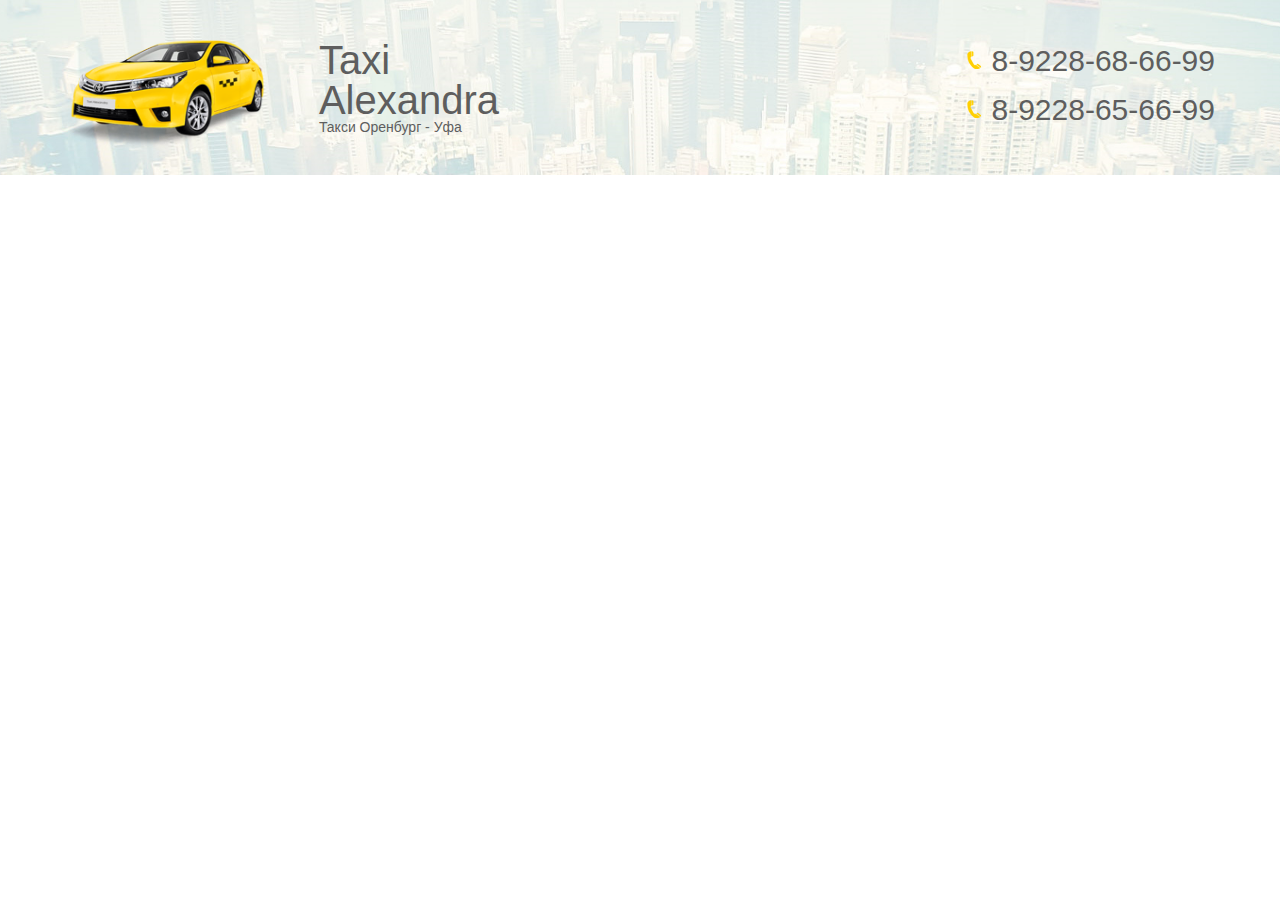
==== index.html @ e8ef6db5 "header" ====
<!DOCTYPE html>
<html lang="ru">
<head>
   <meta charset="UTF-8">
   <meta name="viewport" content="width=device-width, initial-scale=1.0">
   <link rel="stylesheet" type="text/css" href="style.css">
   <title>Taxi Alexandra</title>
</head>
<body>
   <header class="header">
      <div class="container">
         <div class="header-content">
            <div class="logo">
               <a class='logo-link' href='index.html'>
                  <img src="img/logo.png" alt="" class="logo-img">
                  <div class="logo-title">
                     <div class="logo-name">Taxi Alexandra</div>
                     <div class="logo-description">Такси Оренбург - Уфа</div>

                  </div>
               </a>
            </div>
            <div class="tel">
               <span><a href="tel:+79228686699">8-9228-68-66-99</a></span>
               <span><a href="tel:+79228656699">8-9228-65-66-99</a></span>
            </div>
         </div>

      </div>
   </header>
   
</body>
</html>
---- style.css ----
/*Обнуление*/
*{	padding: 0;	margin: 0;	border: 0;}*,*:before,*:after{	-moz-box-sizing: border-box;	-webkit-box-sizing: border-box;	box-sizing: border-box;}:focus,:active{outline: none;}a:focus,a:active{outline: none;}nav,footer,header,aside{display: block;}html,body{height: 100%;width: 100%;font-size: 100%;line-height: 1;font-size: 14px;-ms-text-size-adjust: 100%;-moz-text-size-adjust: 100%;-webkit-text-size-adjust: 100%;}input,button,textarea{font-family:inherit;}input::-ms-clear{display: none;}button{cursor: pointer;}button::-moz-focus-inner {padding:0;border:0;}a, a:visited{text-decoration: none;}a:hover{text-decoration: none;}ul li{list-style: none;}img{vertical-align: top;}h1,h2,h3,h4,h5,h6{font-size:inherit;font-weight: 400;}
/*--------------------*/
body {
   font-family: Arial, Helvetica, sans-serif;
   font-weight: normal;
   font-style: normal;
   color:#5e5e5e;
}

.container {
   max-width: 1170px;
   margin:0 auto;
   padding:0 10px;
   box-sizing: border-box;
}

.header{
   background: url('img/header.jpg') no-repeat center center;
   background-size: cover;
   padding:40px 0 25px;
}

.header-content {
   display: flex;
   justify-content: space-between;  
   align-items: center;
}

.logo-link {
   display:block;
   color:inherit;
}

.logo {
   display:block;
}

.logo-img {
   width: 200px;
   height: 110px;
   display:inline-block;
   margin-right: 50px;
}

.logo-title {
   display: inline-block;
   width:210px;
}

.logo-name {
   font-size:40px;
}
.logo-description {
   font-size: 14px;
}

.tel span{
   display: block;
   margin-bottom: 19px;
   position:relative;
}

.tel span a {
   color:inherit;
   font-size: 30px;
}

.tel span::before{
   content: "";
   width:14px;
   height:18px;
   background-image: url('img/tel.png');
   position: absolute;
   left:-25px;
   top:5px;
}



@media screen and (max-width: 719px) {
   .header-content {
      flex-direction: column;
   }
   .logo-img {
      width: 100px;
      height: 55px;
      margin-right: 30px;
   }
   .logo {
      margin-bottom: 20px;
      text-align: center;
   }
   .logo-title {
      width:auto;
      vertical-align: top;
   }
   .logo-name {
      font-size:30px;
   }
   .tel span a {
      font-size: 20px;
   }
}
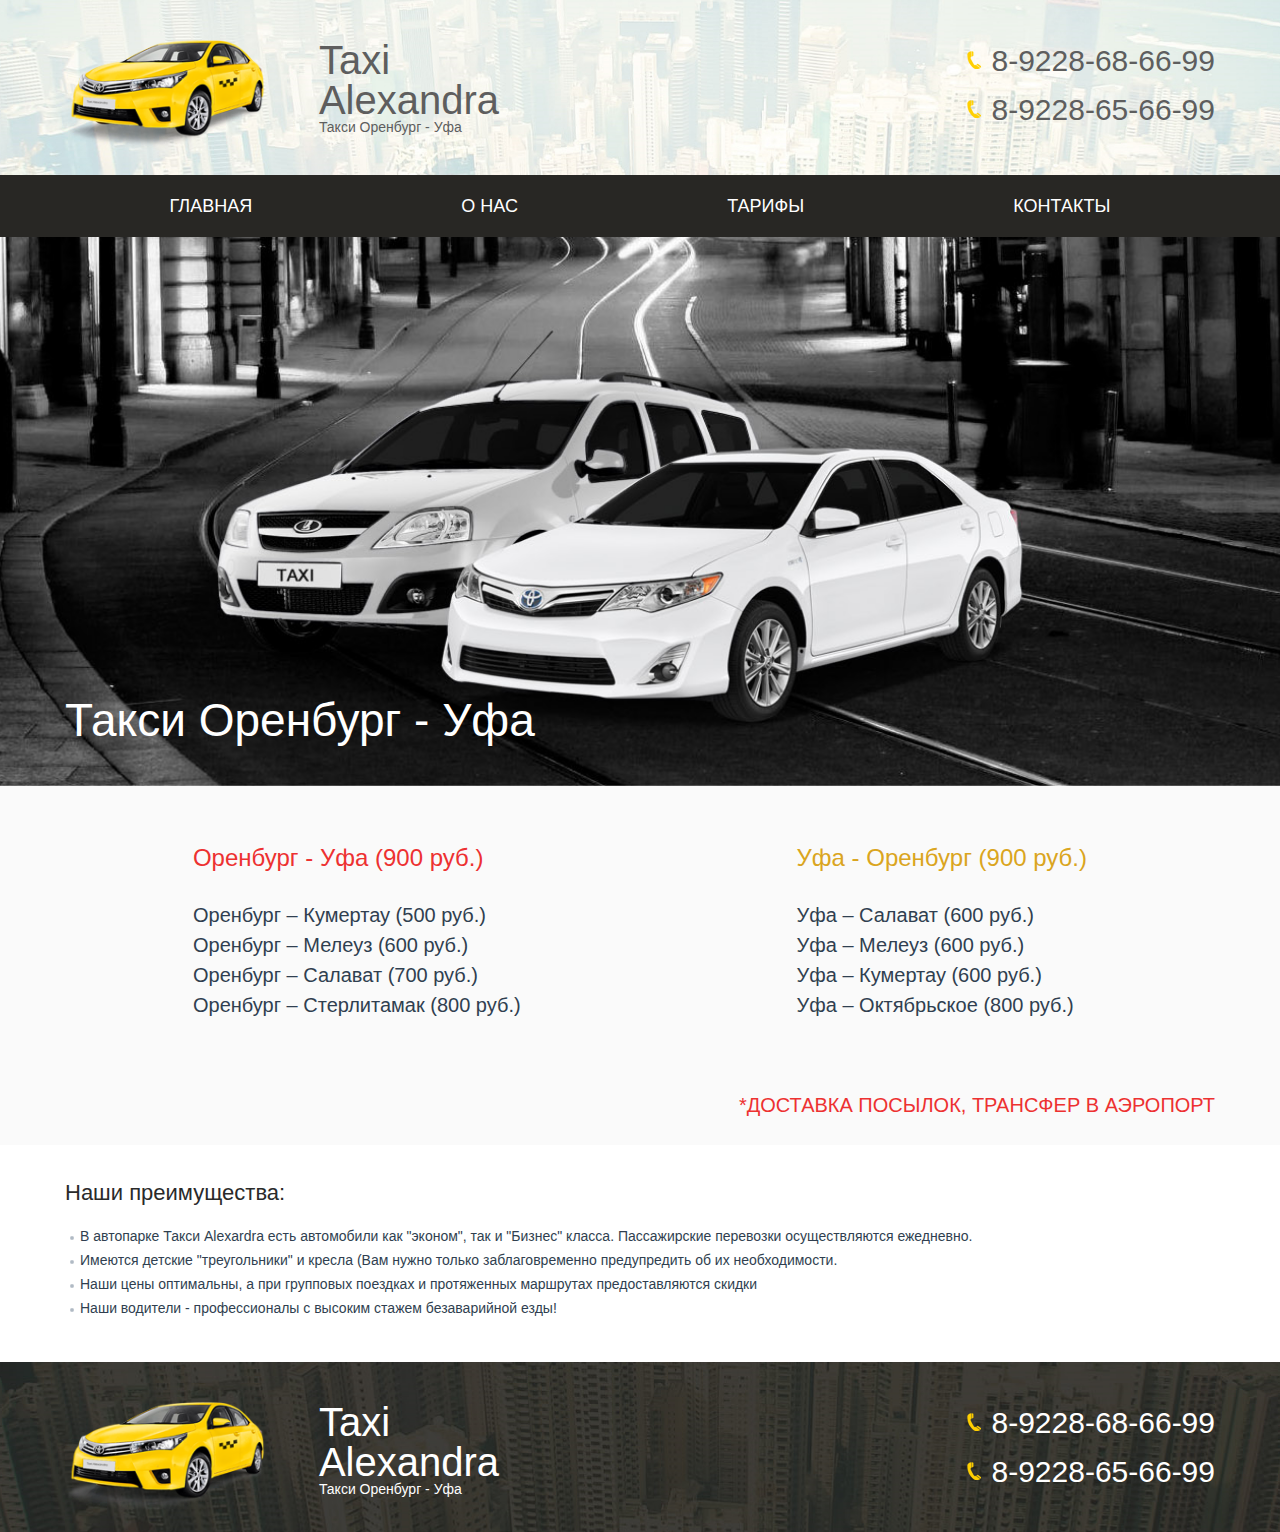
==== commit d30facec: "pre-complete" ====
--- a/index.html
+++ b/index.html
@@ -14,9 +14,8 @@
                <a class='logo-link' href='index.html'>
                   <img src="img/logo.png" alt="" class="logo-img">
                   <div class="logo-title">
-                     <div class="logo-name">Taxi Alexandra</div>
-                     <div class="logo-description">Такси Оренбург - Уфа</div>
-
+                     <div class="logo-name"><h1>Taxi Alexandra</h1></div>
+                     <div class="logo-description"><h2>Такси Оренбург - Уфа</h2></div>
                   </div>
                </a>
             </div>
@@ -25,9 +24,75 @@
                <span><a href="tel:+79228656699">8-9228-65-66-99</a></span>
             </div>
          </div>
-
       </div>
    </header>
-   
+   <nav class="nav">
+      <div class="container">
+         <ul class="nav-list">
+            <li class="nav-item"><a class="nav-link" href="index.html">Главная</a></li>
+            <li class="nav-item"><a class="nav-link" href="about.html">О нас</a></li>
+            <li class="nav-item"><a class="nav-link" href="price.html">Тарифы</a></li>
+            <li class="nav-item"><a class="nav-link" href="contact.html">Контакты</a></li>
+         </ul>
+      </div>      
+   </nav>
+   <main class="main">
+      <section class="hero">
+         <div class="container">
+            <h1 class="hero-title">Такси Оренбург - Уфа</h1>
+         </div>
+      </section>
+      <section class="price">
+         <div class="container">
+            <div class="price-lists">
+               <ul class="first-list">
+                  <li class="price-list__item">Оренбург - Уфа (900 руб.)</li>
+                  <li class="price-list__item">Оренбург – Кумертау (500 руб.)</li>
+                  <li class="price-list__item">Оренбург – Мелеуз (600 руб.)</li>
+                  <li class="price-list__item">Оренбург – Салават (700 руб.)</li>
+                  <li class="price-list__item">Оренбург – Стерлитамак (800 руб.)</li>
+               </ul>
+               <ul class="second-list">
+                  <li class="price-list__item">Уфа - Оренбург (900 руб.)</li>
+                  <li class="price-list__item">Уфа – Салават (600 руб.)</li>
+                  <li class="price-list__item">Уфа – Мелеуз (600 руб.)</li>
+                  <li class="price-list__item">Уфа – Кумертау (600 руб.)</li>
+                  <li class="price-list__item">Уфа – Октябрьское (800 руб.) </li>
+               </ul>
+            </div>
+            <div class="bonus"><h3>*ДОСТАВКА ПОСЫЛОК, ТРАНСФЕР В АЭРОПОРТ</h3></div>
+         </div>         
+      </section>
+      <section class="about">
+         <div class="container">
+            <h3 class="about-title">Наши преимущества:</h3>
+            <ul class="advantage">
+               <li class="advantage__item">В автопарке Такси Alexardra  есть автомобили как "эконом", так и "Бизнес" класса. Пассажирские перевозки осуществляются ежедневно.</li>
+               <li class="advantage__item">Имеются детские "треугольники" и кресла (Вам нужно только заблаговременно предупредить об их необходимости.</li>
+               <li class="advantage__item">Наши цены оптимальны, а при групповых поездках и протяженных маршрутах предоставляются скидки</li>
+               <li class="advantage__item">Наши водители - профессионалы с высоким стажем безаварийной езды!</li>
+             </ul>
+         </div>         
+      </section>
+   </main>
+   <footer class="footer">
+      <div class="container">
+         <div class="header-content">
+            <div class="logo">
+               <a class='logo-link' href='index.html'>
+                  <img src="img/logo.png" alt="" class="logo-img">
+                  <div class="logo-title">
+                     <div class="logo-name"><h1>Taxi Alexandra</h1></div>
+                     <div class="logo-description"><h2>Такси Оренбург - Уфа</h2></div>
+                  </div>
+               </a>
+            </div>
+            <div class="tel">
+               <span><a href="tel:+79228686699">8-9228-68-66-99</a></span>
+               <span><a href="tel:+79228656699">8-9228-65-66-99</a></span>
+            </div>
+         </div>
+      </div>
+   </footer>   
 </body>
 </html>--- a/style.css
+++ b/style.css
@@ -76,8 +76,159 @@
    top:5px;
 }
 
-
-
+.nav {
+   background-color: #282724;
+   padding:22px 0;
+}
+
+.nav-list {
+   display:flex;
+   justify-content: space-around;
+}
+
+.nav-link {
+   color: white;
+   font-size: 18px;
+   text-transform: uppercase;
+}
+.nav-link:hover{
+   color:#FFBD14;
+}
+
+.hero{
+   background: url('img/bannerbg.jpg') no-repeat center center;
+   background-size: cover;
+   padding:460px 0 43px;
+}
+
+.hero-title{
+   font-size: 46px;
+   color:white;
+}
+
+.price{
+   background-color: #fafafa;
+   padding:60px 0 30px;
+}
+
+.price-lists{
+   display: flex;
+   justify-content: space-around;
+}
+
+.first-list{
+   margin-right: 10px;
+}
+
+.first-list li:first-child{
+   color:#ed3131;
+   font-size: 24px;
+   margin-bottom: 35px;
+}
+.second-list{
+   margin-left: 10px;
+}
+
+.second-list li:first-child {
+   color:#daa520;
+   font-size: 24px;
+   margin-bottom: 35px;
+}
+.price-list__item {
+   color:#303F50;
+   font-size: 20px;
+   margin-bottom:10px;
+}
+.bonus{
+   color:#ed3131;
+   font-size: 20px;
+   text-transform: uppercase;
+   text-align: right;
+   margin-top: 70px;
+}
+
+.about{
+   padding:37px 0;
+}
+
+.about-title {
+   color:#2a2a2a;
+   font-size: 22px;
+   margin-bottom: 25px;
+}
+.advantage {
+   margin-left: 15px;
+   
+}
+.advantage__item {
+   color:#303f50;
+   font-size: 14px;
+   margin-bottom: 10px;
+   position: relative;
+}
+.advantage__item::before{
+   content:"";
+   width: 4px;
+   height: 4px;
+   position: absolute;
+   top:50%;
+   left:-10px;
+   background-image: url("img/postbullets.png");
+}
+
+.footer{
+   background: url('img/footer.png') no-repeat center center;
+   background-size: cover;
+   padding:40px 0 20px;
+   color:white;
+}
+
+.about-main {
+   padding:30px 0;
+   min-height: 50%;
+}
+.about-main__title {
+   color:#2a2a2a;
+   font-size: 28px;
+   text-transform: uppercase;
+   margin-bottom: 10px;
+}
+.about-main p{
+   line-height: 150%;
+   font-size: 14px;
+   color:#5e5e5e;
+}
+.about-advantage{
+   margin-top: 10px;
+}
+
+.price-main{
+   padding:30px 0;
+   min-height: 50%;
+}
+.price-main__title{
+   color:#2a2a2a;
+   font-size: 28px;
+   text-transform: uppercase;
+   margin-bottom: 10px;
+}
+
+.contact-main{
+   padding:30px 0;
+   min-height: 50%;
+}
+
+.contact-main__title{
+   color:#2a2a2a;
+   font-size: 28px;
+   text-transform: uppercase;
+   margin-bottom: 20px;
+}
+.call-us{
+   font-size: 28px;
+   color:#FF8C00;
+   margin-top: 15px;
+}
 @media screen and (max-width: 719px) {
    .header-content {
       flex-direction: column;
@@ -101,4 +252,30 @@
    .tel span a {
       font-size: 20px;
    }
-}
+   .nav-link {
+      font-size: 14px;
+   }
+   .hero{
+     padding:160px 0 23px;
+   }
+   .hero-title{
+      font-size: 28px;
+   }
+   .first-list li:first-child{
+      font-size: 18px;
+      margin-bottom: 25px;
+   }
+   .second-list li:first-child {
+      font-size: 18px;
+      margin-bottom: 25px;
+   }
+   .price-list__item {
+      color:#303F50;
+      font-size: 14px;
+      margin-bottom:10px;
+   }   
+   .bonus{
+      font-size: 14px;
+      margin-top: 35px;
+   }
+}
